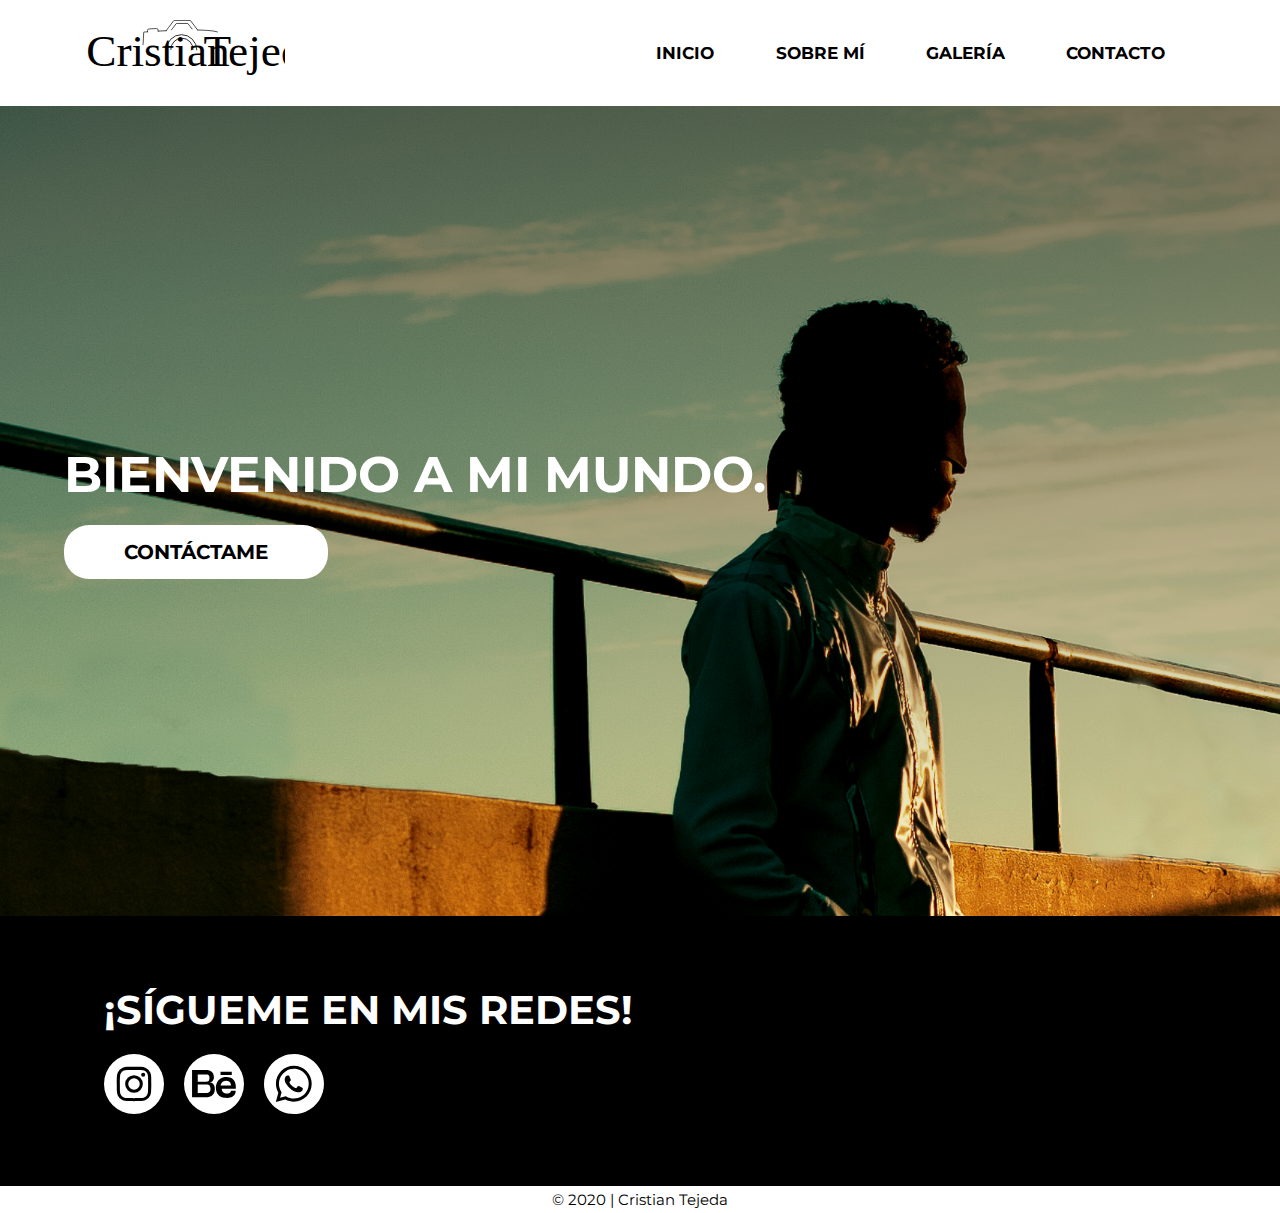
==== index.html @ 62e00f70 "1st commit" ====
<!DOCTYPE html>
<html lang="en">
  <head>
    <meta charset="utf-8" />
    <meta name="viewport" content="width=device-width, initial-scale=1" />
    <meta http-equiv="X-UA-Compatible" content="ie-edge" />
    <meta
      name="description"
      content="Cristian Tejeda es un fotografo basado en la bella isla de la República Dominicana"
    />
    <meta name="robots" content="index,follow" />
    <link rel="icon" href="./icons/tools-and-utensils.svg" />
    <title>Cristian Tejeda | Fotógrafo</title>
    <link
      href="https://fonts.googleapis.com/css2?family=Montserrat:wght@400;700&display=swap"
      rel="stylesheet"
    />
    <link rel="stylesheet" href="./styles/main.css" />
  </head>
  <body>
    <header class="main-head">
      <nav>
        <div class="logo">
          <a href="./index.html" class="logo-link">
            <img src="./styles/icons/logo-complete-black.svg" alt="logo"
          /></a>
        </div>
        <ul>
          <li><a href="./index.html">INICIO</a></li>
          <li><a href="./about.html">SOBRE MÍ</a></li>
          <li><a href="./galeria.html">GALERÍA</a></li>
          <li><a href="./contact.html">CONTACTO</a></li>
        </ul>
      </nav>
    </header>
    <section class="hero">
      <div class="hero-head">
        <h2>BIENVENIDO A MI MUNDO.</h2>
        <button><a href="./contact.html">CONTÁCTAME</a></button>
      </div>
    </section>
    <section class="social">
      <div class="social-head">
        <h2>¡SÍGUEME EN MIS REDES!</h2>
        <ul>
          <li>
            <a href="https://www.instagram.com/elcris.s/" target="_blank"
              ><img src="./styles/icons/instagram-icon.svg" alt=""
            /></a>
          </li>
          <li>
            <a href="https://www.behance.net/cristejedabc1d" target="_blank"
              ><img src="./styles/icons/behance-icon.svg" alt=""
            /></a>
          </li>
          <li>
            <a href="https://wa.me/18099310622" target="_blank"
              ><img src="./styles/icons/whatsapp-icon.svg" alt=""
            /></a>
          </li>
        </ul>
      </div>
    </section>
    <footer>
      <h5>&copy; 2020 | Cristian Tejeda</h5>
    </footer>
  </body>
</html>
---- styles/main.css ----
/*Global Styles*/
* {
  margin: 0;
  padding: 0;
  -webkit-box-sizing: border-box;
          box-sizing: border-box;
}

html {
  font-size: 62.5%;
}

body {
  font-family: "Montserrat", sans-serif;
}

/*Navbar & Hero Styles*/
.main-head {
  color: white;
}

.main-head nav {
  display: -webkit-box;
  display: -ms-flexbox;
  display: flex;
  width: 90%;
  padding: 2rem;
  min-height: 10vh;
  margin: auto;
  -ms-flex-wrap: wrap;
      flex-wrap: wrap;
}

.main-head nav ul {
  display: -webkit-box;
  display: -ms-flexbox;
  display: flex;
  list-style: none;
  -webkit-box-flex: 1;
      -ms-flex: 1 1 40rem;
          flex: 1 1 40rem;
  -ms-flex-pack: distribute;
      justify-content: space-around;
  -webkit-box-align: center;
      -ms-flex-align: center;
          align-items: center;
  -ms-flex-positive: 1;
      flex-grow: 1;
}

.main-head nav ul a {
  text-decoration: none;
  color: black;
  font-weight: 700;
  font-size: 1.7rem;
}

.main-head .logo {
  -webkit-box-flex: 2;
      -ms-flex-positive: 2;
          flex-grow: 2;
}

.main-head .logo img {
  width: 201px;
  height: 63.45px;
}

.hero {
  background: -webkit-gradient(linear, left top, left bottom, from(rgba(0, 0, 0, 0.5)), to(transparent)), url("./images/DSC_5985-Edit-2.jpg");
  background: linear-gradient(rgba(0, 0, 0, 0.5), transparent), url("./images/DSC_5985-Edit-2.jpg");
  background-size: cover;
  background-repeat: no-repeat;
  min-height: 90vh;
  background-position: center;
  color: white;
  display: -webkit-box;
  display: -ms-flexbox;
  display: flex;
  -webkit-box-orient: vertical;
  -webkit-box-direction: normal;
      -ms-flex-direction: column;
          flex-direction: column;
  -webkit-box-pack: center;
      -ms-flex-pack: center;
          justify-content: center;
}

.hero .hero-head {
  width: 90%;
  margin: auto;
}

.hero .hero-head h2 {
  font-size: 5rem;
  padding-bottom: 2rem;
}

.hero .hero-head button {
  padding: 1.5rem 6rem;
  background: #ffffff;
  border: none;
  cursor: pointer;
  -webkit-transition: background 0.2s ease-in-out;
  transition: background 0.2s ease-in-out;
  border-radius: 25px;
}

.hero .hero-head button a {
  font-family: "Montserrat";
  text-decoration: none;
  font-weight: 700;
  color: black;
  font-size: 2rem;
}

.hero .hero-head button:hover {
  background: #000000;
}

.hero .hero-head button:hover a {
  color: white;
}

/*Socials Styles*/
.social {
  min-height: 30vh;
  background: #000000;
  color: white;
  display: -webkit-box;
  display: -ms-flexbox;
  display: flex;
}

.social .social-head {
  width: 90%;
  margin: auto;
  padding: 4rem;
  display: -webkit-box;
  display: -ms-flexbox;
  display: flex;
  -webkit-box-orient: vertical;
  -webkit-box-direction: normal;
      -ms-flex-direction: column;
          flex-direction: column;
  -webkit-box-pack: center;
      -ms-flex-pack: center;
          justify-content: center;
}

.social .social-head h2 {
  font-size: 4rem;
  padding-bottom: 2rem;
}

.social .social-head ul {
  display: -webkit-box;
  display: -ms-flexbox;
  display: flex;
}

.social .social-head ul li {
  list-style: none;
  margin-right: 2rem;
}

.social .social-head ul li a img {
  width: 60px;
}

/*Footer Styles*/
footer {
  height: 3vh;
  display: -webkit-box;
  display: -ms-flexbox;
  display: flex;
  -webkit-box-pack: center;
      -ms-flex-pack: center;
          justify-content: center;
  -webkit-box-align: center;
      -ms-flex-align: center;
          align-items: center;
}

footer h5 {
  font-size: 1.5rem;
  font-family: "Montserrat";
  font-weight: normal;
}

/*Media Queries*/
@media screen and (max-width: 932px) {
  .logo {
    text-align: center;
  }
  .main-head nav ul a {
    font-size: 1.5rem;
  }
  .hero .hero-head h2 {
    font-size: 3rem;
  }
  .hero .hero-head button {
    padding: 1.5rem 3rem;
  }
  .hero .hero-head button a {
    font-size: 1.5rem;
  }
  .social .social-head {
    text-align: center;
  }
  .social .social-head h2 {
    font-size: 2rem;
  }
  .social .social-head ul {
    -webkit-box-pack: center;
        -ms-flex-pack: center;
            justify-content: center;
  }
  .social .social-head ul li a img {
    width: 40px;
  }
}
/*# sourceMappingURL=main.css.map */
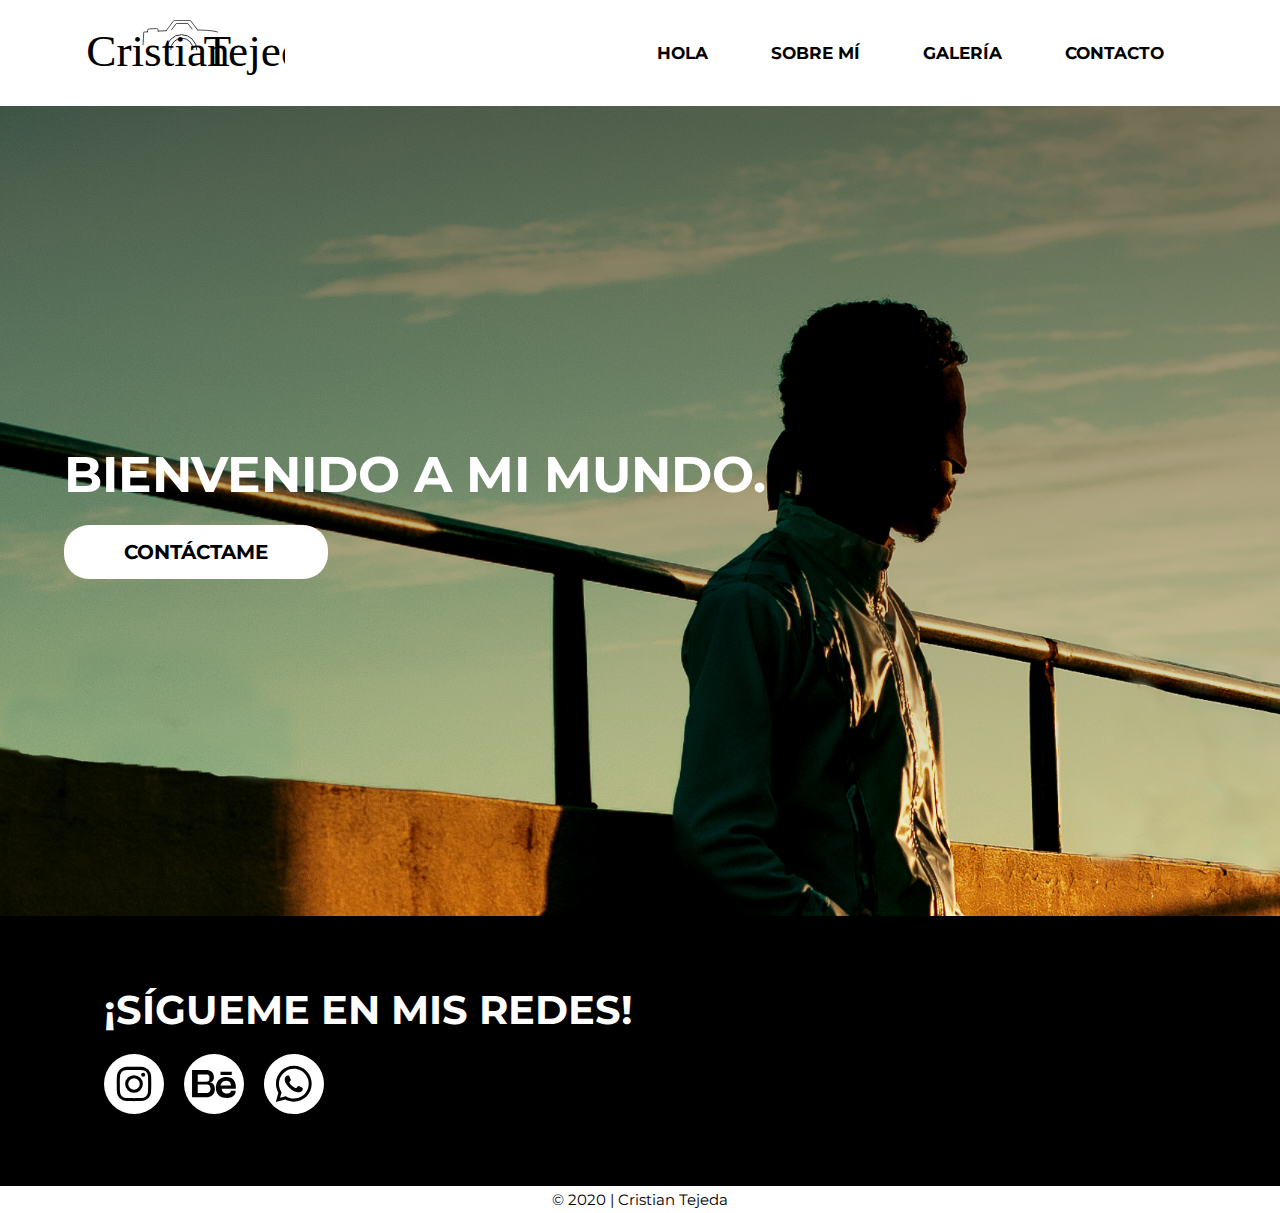
==== commit 8ea39118: "." ====
--- a/index.html
+++ b/index.html
@@ -26,7 +26,7 @@
           /></a>
         </div>
         <ul>
-          <li><a href="./index.html">INICIO</a></li>
+          <li><a href="./index.html">HOLA</a></li>
           <li><a href="./about.html">SOBRE MÍ</a></li>
           <li><a href="./galeria.html">GALERÍA</a></li>
           <li><a href="./contact.html">CONTACTO</a></li>
--- a/styles/main.css
+++ b/styles/main.css
@@ -194,7 +194,7 @@
     text-align: center;
   }
   .main-head nav ul a {
-    font-size: 1.5rem;
+    font-size: 1rem;
   }
   .hero .hero-head h2 {
     font-size: 3rem;
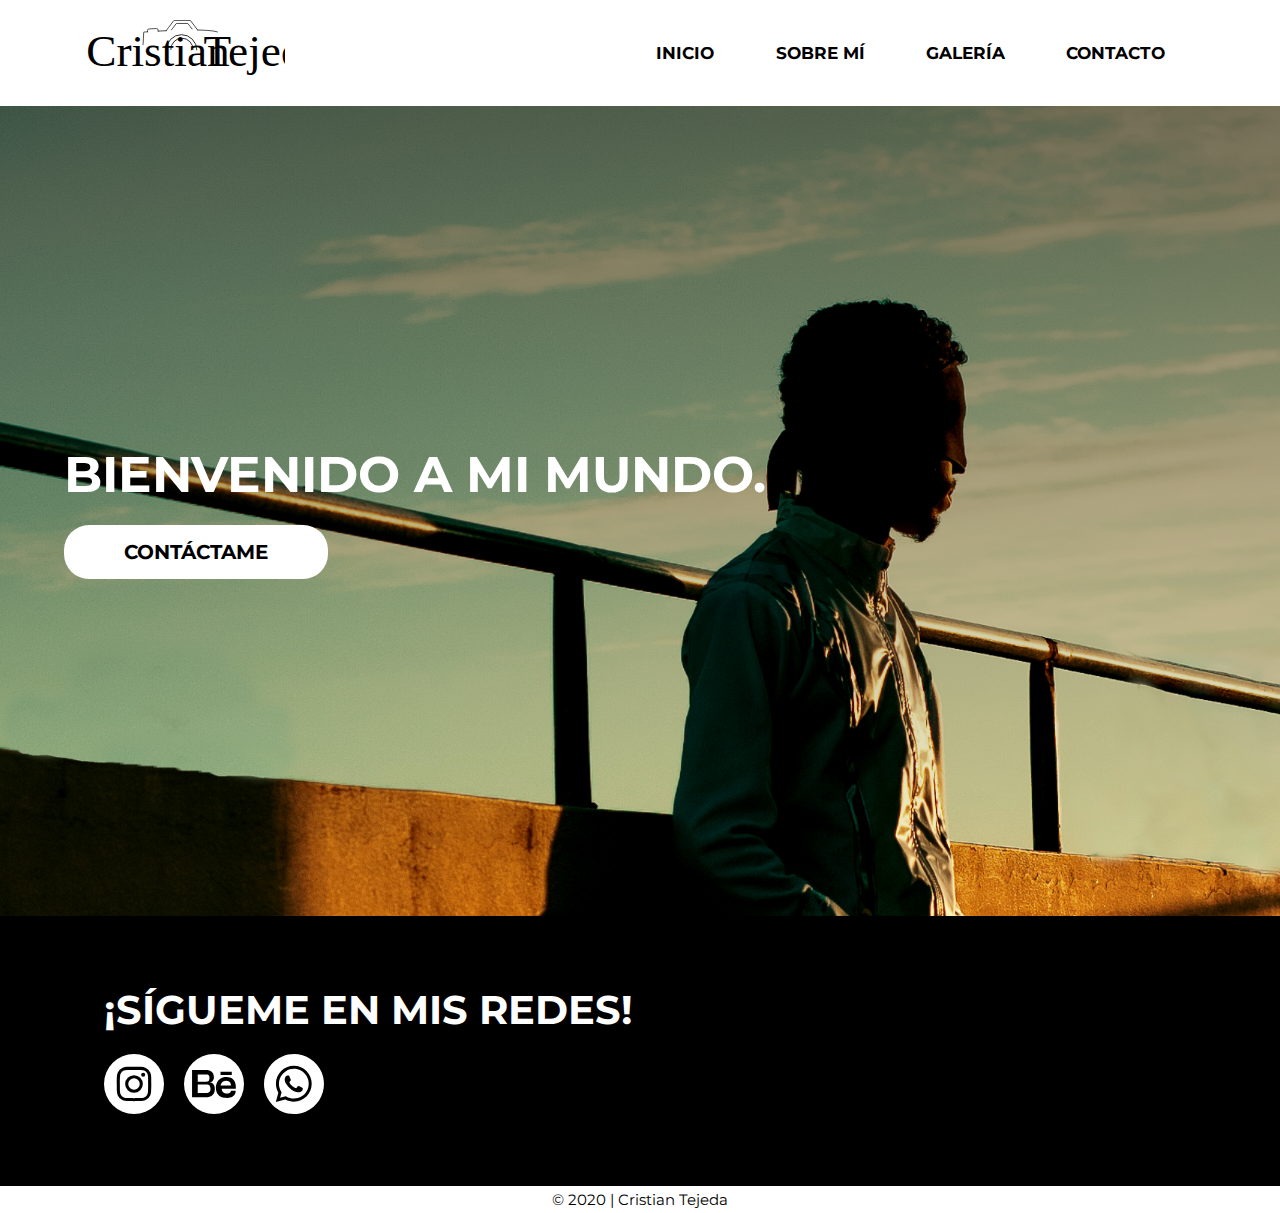
==== commit ca1f9d87: "." ====
--- a/index.html
+++ b/index.html
@@ -26,7 +26,7 @@
           /></a>
         </div>
         <ul>
-          <li><a href="./index.html">HOLA</a></li>
+          <li><a href="./index.html">INICIO</a></li>
           <li><a href="./about.html">SOBRE MÍ</a></li>
           <li><a href="./galeria.html">GALERÍA</a></li>
           <li><a href="./contact.html">CONTACTO</a></li>
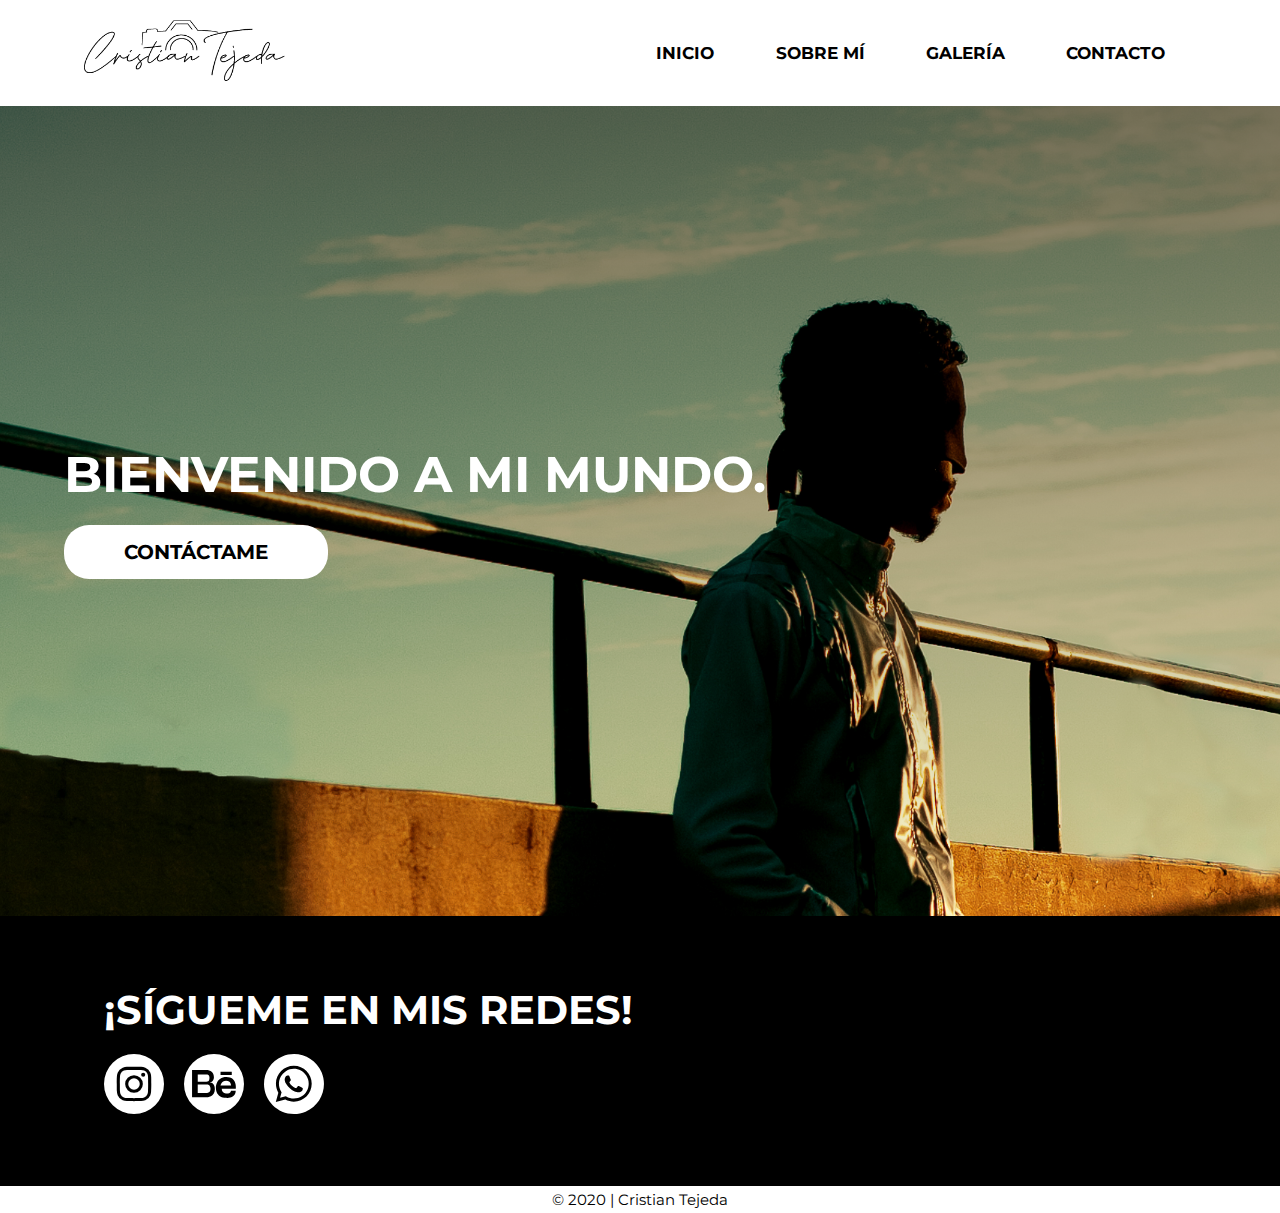
==== commit a85dab77: "." ====
--- a/index.html
+++ b/index.html
@@ -22,7 +22,7 @@
       <nav>
         <div class="logo">
           <a href="./index.html" class="logo-link">
-            <img src="./styles/icons/logo-complete-black.svg" alt="logo"
+            <img src="./styles/icons/logo-complete-black.png" alt="logo"
           /></a>
         </div>
         <ul>
